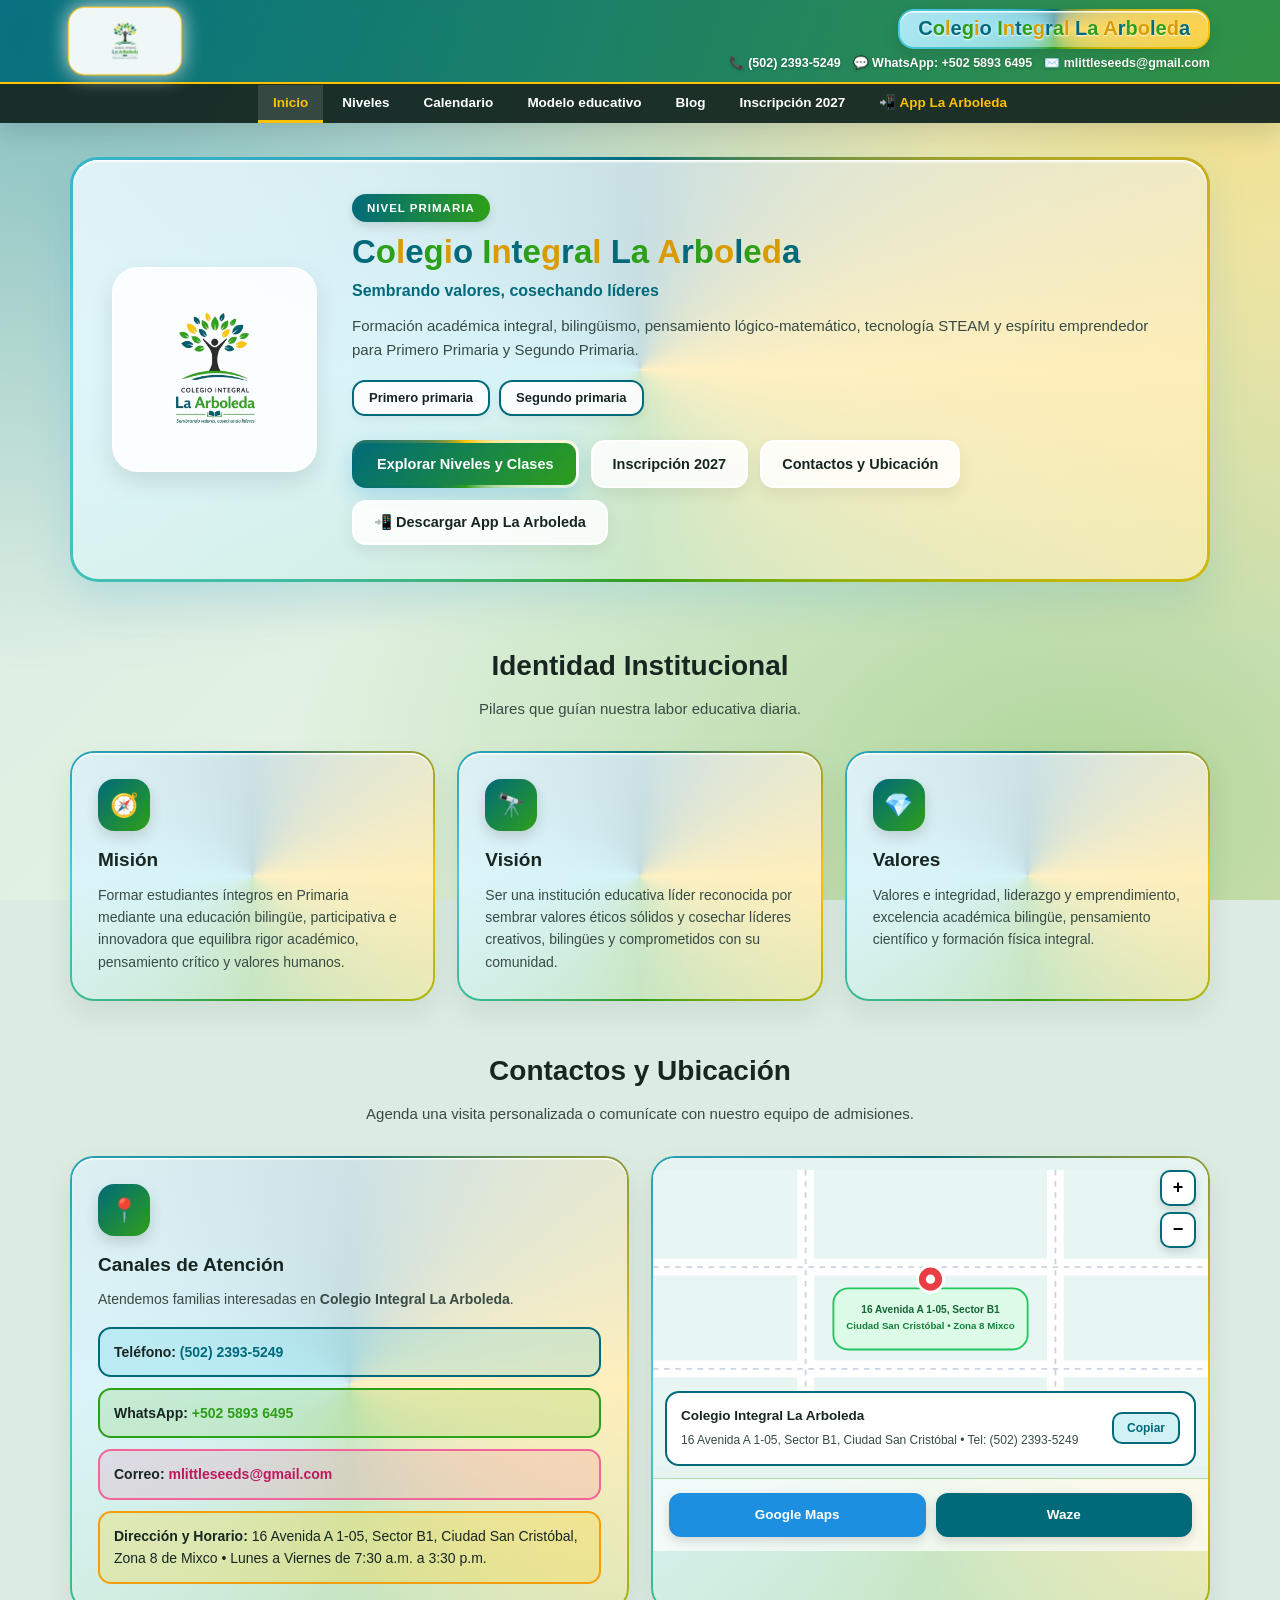
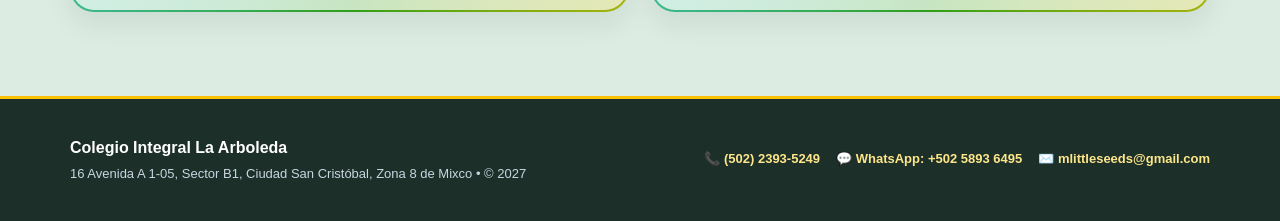
==== arboleda/index.html @ a94102fb "Add files via upload" ====
<!DOCTYPE html>
<html lang="es">
<head>
    <meta charset="UTF-8">
    <meta name="viewport" content="width=device-width, initial-scale=1.0">
    <meta name="theme-color" content="#006A7A">
    <meta name="apple-mobile-web-app-capable" content="yes">
    <meta name="mobile-web-app-capable" content="yes">
    <meta name="apple-mobile-web-app-status-bar-style" content="default">
    <meta name="apple-mobile-web-app-title" content="La Arboleda">
    <link rel="manifest" href="manifest.json">
    <link rel="apple-touch-icon" href="../media/arb.png">
    <title>Colegio Integral La Arboleda</title>
    <link rel="stylesheet" href="../shared/css/styles.css?v=1">
    <script>window.PAGE_CONFIG = { mode: 'app', school: 'arboleda', root: '../' };</script>
    <script src="../shared/js/config.js?v=1"></script>
</head>
<body>

    <!-- ==========================================================================
         ENCABEZADO PRINCIPAL
         ========================================================================== -->
    <header>
        <div class="banner-top">
            <div class="container banner-inner">
                <div class="brand-logo-wrap">
                    <div class="logos-selector" role="group" aria-label="Seleccionar institución">
                        <div id="selector-seeds" class="logo-emblem-card is-active" onclick="switchInstitution('seeds')" title="Little Seeds Montessori">
                            <img src="../media/lit.png" alt="Logo Little Seeds Montessori">
                        </div>
                        <div id="selector-arboleda" class="logo-emblem-card" onclick="switchInstitution('arboleda')" title="Colegio Integral La Arboleda">
                            <img src="../media/arb.png" alt="Logo Colegio Integral La Arboleda">
                        </div>
                    </div>
                </div>
                <div class="header-brand-info">
                    <div id="header-brand-title" class="header-title-custom"></div>
                    <div class="contact-links">
                        <a href="tel:+50223935249">📞 (502) 2393-5249</a>
                        <a href="https://wa.me/50258936495" target="_blank" rel="noopener noreferrer">💬 WhatsApp: +502 5893 6495</a>
                        <a href="mailto:mlittleseeds@gmail.com">✉️ mlittleseeds@gmail.com</a>
                    </div>
                </div>
            </div>
        </div>
        <nav class="main-navbar" aria-label="Navegación principal">
            <ul class="nav-list">
                <li><button class="nav-btn active" data-tab="inicio" onclick="switchTab('inicio')">Inicio</button></li>
                <li><button class="nav-btn" data-tab="niveles" onclick="switchTab('niveles')">Niveles</button></li>
                <li><button class="nav-btn" data-tab="calendario" onclick="switchTab('calendario')">Calendario</button></li>
                <li><button class="nav-btn" data-tab="modelo" onclick="switchTab('modelo')">Modelo educativo</button></li>
                <li><button class="nav-btn" data-tab="blog" onclick="switchTab('blog')">Blog</button></li>
                <li><button class="nav-btn" data-tab="inscripcion" onclick="switchTab('inscripcion')">Inscripción 2027</button></li>
                <li id="nav-item-app-download"><button id="nav-app-blog-btn" class="nav-btn" type="button" onclick="openAppDownloadModal()" style="color: var(--accent);">📲 Descargar App</button></li>
            </ul>
        </nav>
    </header>

    <!-- ==========================================================================
         PESTAÑA 1: INICIO
         ========================================================================== -->
    <main id="tab-inicio" class="tab-content">
        <section class="hero-wrapper">
            <div class="container">
                <div class="hero-box">
                    <div id="hero-logo-display" class="hero-logo-showcase"></div>
                    <div>
                        <span id="hero-kicker" class="kicker"></span>
                        <h1 id="hero-title"></h1>
                        <p id="hero-motto" class="hero-subtitle"></p>
                        <p id="hero-description" class="hero-desc"></p>
                        <div id="hero-grades-list" class="hero-grades-pills"></div>
                        <div class="hero-cta-group">
                            <button class="btn-main" onclick="switchTab('niveles')">Explorar Niveles y Clases</button>
                            <button class="btn-outline" onclick="switchTab('inscripcion')">Inscripción 2027</button>
                            <button class="btn-outline" onclick="document.getElementById('contacto-inicio').scrollIntoView({behavior:'smooth'})">Contactos y Ubicación</button>
                            <button id="hero-app-blog-btn" type="button" class="btn-outline" onclick="openAppDownloadModal()">📲 Descargar App</button>
                        </div>
                    </div>
                </div>
            </div>
        </section>

        <!-- Misión, Visión y Valores -->
        <section class="page-section">
            <div class="container">
                <div class="section-header">
                    <h2 id="mvv-heading">Identidad Institucional</h2>
                    <p id="mvv-subheading">Pilares que guían nuestra labor educativa diaria.</p>
                </div>
                <div class="grid-3">
                    <div class="card">
                        <div class="icon-circle">🧭</div>
                        <h3>Misión</h3>
                        <p id="mission-text"></p>
                    </div>
                    <div class="card">
                        <div class="icon-circle">🔭</div>
                        <h3>Visión</h3>
                        <p id="vision-text"></p>
                    </div>
                    <div class="card">
                        <div class="icon-circle">💎</div>
                        <h3>Valores</h3>
                        <p id="values-text"></p>
                    </div>
                </div>
            </div>
        </section>

        <!-- Continuidad Educativa -->
        <section id="bridge-section" class="page-section" style="padding-top: 0;">
            <div class="container">
                <div class="bridge-card">
                    <div style="display: flex; flex-wrap: wrap; justify-content: space-between; align-items: center; gap: 20px;">
                        <div style="max-width: 720px;">
                            <span class="kicker" id="bridge-kicker"></span>
                            <h3 id="bridge-title" style="font-size: 22px; font-weight: 800; margin-bottom: 8px;"></h3>
                            <p id="bridge-text" style="font-size: 14.5px; color: var(--text-muted);"></p>
                        </div>
                        <button id="bridge-btn" class="btn-main" onclick="toggleOtherInstitution()"></button>
                    </div>
                </div>
            </div>
        </section>

        <!-- Contactos y Ubicación -->
        <section id="contacto-inicio" class="page-section" style="padding-top: 0;">
            <div class="container">
                <div class="section-header">
                    <h2>Contactos y Ubicación</h2>
                    <p>Agenda una visita personalizada o comunícate con nuestro equipo de admisiones.</p>
                </div>
                <div class="grid-2">
                    <div class="card">
                        <div class="icon-circle">📍</div>
                        <h3>Canales de Atención</h3>
                        <p id="contact-card-desc" style="margin-bottom: 16px;">Atendemos familias interesadas en <strong>Little Seeds Montessori</strong>.</p>
                        <div style="display: flex; flex-direction: column; gap: 11px; font-size: 14px;">
                            <div style="padding: 12px 14px; border-radius: 13px; background: rgba(53, 194, 214, 0.18); border: 2px solid var(--primary);">
                                <strong>Teléfono:</strong> <a href="tel:+50223935249" style="color: var(--primary); font-weight: 800; text-decoration: none;">(502) 2393-5249</a>
                            </div>
                            <div style="padding: 12px 14px; border-radius: 13px; background: rgba(108, 192, 46, 0.18); border: 2px solid var(--secondary);">
                                <strong>WhatsApp:</strong> <a href="https://wa.me/50258936495" target="_blank" rel="noopener noreferrer" style="color: var(--secondary); font-weight: 800; text-decoration: none;">+502 5893 6495</a>
                            </div>
                            <div style="padding: 12px 14px; border-radius: 13px; background: rgba(244, 100, 154, 0.16); border: 2px solid #F4649A;">
                                <strong>Correo:</strong> <a href="mailto:mlittleseeds@gmail.com" style="color: #BE185D; font-weight: 800; text-decoration: none;">mlittleseeds@gmail.com</a>
                            </div>
                            <div style="padding: 12px 14px; border-radius: 13px; background: rgba(255, 208, 21, 0.24); border: 2px solid #F59E0B;">
                                <strong>Dirección y Horario:</strong> 16 Avenida A 1-05, Sector B1, Ciudad San Cristóbal, Zona 8 de Mixco • Lunes a Viernes de 7:30 a.m. a 3:30 p.m.
                            </div>
                        </div>
                    </div>

                    <div class="map-card">
                        <div class="map-canvas-wrap">
                            <div class="map-zoom-controls">
                                <button type="button" class="zoom-btn" onclick="changeMapZoom(0.25)" title="Acercar">+</button>
                                <button type="button" class="zoom-btn" onclick="changeMapZoom(-0.25)" title="Alejar">−</button>
                            </div>
                            <svg id="campus-map-svg" viewBox="0 0 600 320" width="100%" height="100%" style="transition: transform 0.25s ease; transform-origin: center;">
                                <rect width="600" height="320" fill="#E8F6F3"></rect>
                                <path d="M0 105 H600 M0 215 H600 M165 0 V320 M435 0 V320" stroke="#FFFFFF" stroke-width="18"></path>
                                <path d="M0 105 H600 M0 215 H600 M165 0 V320 M435 0 V320" stroke="#CBD5E1" stroke-width="2" stroke-dasharray="6,6"></path>
                                <rect x="195" y="128" width="210" height="66" rx="16" fill="#DCFCE7" stroke="#22C55E" stroke-width="2"></rect>
                                <text x="300" y="155" text-anchor="middle" font-size="11" font-weight="800" fill="#166534">16 Avenida A 1-05, Sector B1</text>
                                <text x="300" y="172" text-anchor="middle" font-size="10.5" font-weight="700" fill="#15803D">Ciudad San Cristóbal • Zona 8 Mixco</text>
                                <g transform="translate(300, 118)">
                                    <circle cx="0" cy="0" r="14" fill="#E83F44" stroke="#FFFFFF" stroke-width="3"></circle>
                                    <circle cx="0" cy="0" r="5" fill="#FFFFFF"></circle>
                                </g>
                            </svg>
                            <div class="map-overlay-info">
                                <div>
                                    <div id="map-inst-label" style="font-size: 13.5px; font-weight: 800;">Little Seeds Montessori</div>
                                    <span style="font-size: 12px; color: var(--text-muted);">16 Avenida A 1-05, Sector B1, Ciudad San Cristóbal • Tel: (502) 2393-5249</span>
                                </div>
                                <button type="button" onclick="copyLocationText()" style="background: rgba(53, 194, 214, 0.22); color: var(--primary); border: 2px solid var(--primary); border-radius: 10px; padding: 7px 13px; font-size: 12px; font-weight: 800; cursor: pointer;">Copiar</button>
                            </div>
                        </div>
                        <div class="map-external-actions">
                            <a href="https://maps.app.goo.gl/GEagU6GSPFqQ9hMEA" target="_blank" rel="noopener noreferrer" class="btn-maps-ext" style="background: #1D8FE1;">Google Maps</a>
                            <a href="https://waze.com/ul/h9fxe4ckee" target="_blank" rel="noopener noreferrer" class="btn-maps-ext" style="background: #006A7A;">Waze</a>
                        </div>
                    </div>
                </div>
            </div>
        </section>
    </main>

    <!-- ==========================================================================
         PESTAÑA 2: NIVELES
         ========================================================================== -->
    <section id="tab-niveles" class="tab-content page-section hidden">
        <div class="container">
            <div class="section-header">
                <h2 id="niveles-heading"></h2>
                <p id="niveles-subheading"></p>
            </div>
            <div id="levels-cards-grid"></div>
            <div class="areas-panel" style="margin-top: 28px;">
                <h3 id="areas-heading" style="font-size: 20px; font-weight: 800;"></h3>
                <p id="areas-subheading" style="font-size: 14px; color: var(--text-muted); margin-top: 4px;"></p>
                <div id="areas-badges-list" class="areas-list"></div>
            </div>
        </div>
    </section>

    <!-- ==========================================================================
         PESTAÑA 3: CALENDARIO (SINCRONIZACIÓN EN VIVO CON GOOGLE CALENDAR)
         ========================================================================== -->
    <section id="tab-calendario" class="tab-content page-section hidden">
        <div class="container">
            <div class="section-header">
                <span class="kicker">Ciclo Escolar 2027</span>
                <h2 id="cal-heading"></h2>
                <p>Consulta las actividades académicas, culturales y familiares programadas.</p>
            </div>
            <div class="filter-bar">
                <button class="filter-chip active" data-trim="all" onclick="filterCalendar('all')">Todos</button>
                <button class="filter-chip" data-trim="T1" onclick="filterCalendar('T1')">Trimestre I</button>
                <button class="filter-chip" data-trim="T2" onclick="filterCalendar('T2')">Trimestre II</button>
                <button class="filter-chip" data-trim="T3" onclick="filterCalendar('T3')">Trimestre III</button>
            </div>
            <div id="cal-sync-status" style="text-align: center; font-size: 12.5px; font-weight: 700; color: var(--text-muted); margin-bottom: 18px;"></div>
            <div id="calendar-events-grid" class="grid-3"></div>
        </div>
    </section>

    <!-- ==========================================================================
         PESTAÑA 4: MODELO EDUCATIVO
         ========================================================================== -->
    <section id="tab-modelo" class="tab-content page-section hidden">
        <div class="container">
            <div class="modelo-banner">
                <h2 id="modelo-banner-title"></h2>
                <p id="modelo-banner-desc"></p>
            </div>
            <div id="modelo-pillars-grid" class="grid-3"></div>
        </div>
    </section>

    <!-- ==========================================================================
         PESTAÑA 5: BLOG
         ========================================================================== -->
    <section id="tab-blog" class="tab-content page-section hidden">
        <div class="container">
            <div class="section-header">
                <span class="kicker">Comunidad y Familia</span>
                <div id="blog-title" style="font-size: 29px; font-weight: 800; line-height: 1.22; display: flex; align-items: center; justify-content: center; gap: 8px; flex-wrap: wrap;"></div>
                <p class="subtitle-text">Orientación pedagógica y consejos prácticos elaborados por nuestro equipo docente.</p>
                <div style="margin-top: 14px;">
                    <button id="blog-app-download-btn" type="button" class="btn-main" onclick="openAppDownloadModal()" style="padding: 10px 20px; font-size: 13.5px;">
                        📲 Descargar App Web
                    </button>
                </div>
            </div>
            <div id="blog-filter-bar" class="filter-bar"></div>
            <div id="blog-posts-grid" class="grid-3"></div>
        </div>
    </section>

    <!-- Modal universal (Blog, Niveles, Áreas y Eventos del Calendario) -->
    <div id="blog-modal" class="modal-backdrop hidden" onclick="if(event.target===this) closeBlogModal()">
        <div class="modal-card">
            <span id="modal-tag" class="blog-tag"></span>
            <h3 id="modal-title" style="font-size: 22px; font-weight: 800; margin-bottom: 14px;"></h3>
            <div id="modal-body"></div>
            <button id="modal-close-btn" class="btn-main" style="margin-top: 18px;" onclick="closeBlogModal()">Cerrar</button>
        </div>
    </div>

    <!-- ==========================================================================
         PESTAÑA 6: INSCRIPCIÓN 2027
         ========================================================================== -->
    <section id="tab-inscripcion" class="tab-content page-section hidden">
        <div class="container" style="max-width: 820px;">
            <div class="section-header">
                <h2>Admisiones e Inscripción 2027</h2>
                <p>Completa la solicitud en línea para agendar una entrevista y recorrido guiado.</p>
            </div>
            <div class="card">
                <form id="admission-form" onsubmit="submitAdmissionForm(event)">
                    <div class="form-grid">
                        <div class="form-group">
                            <label for="form-inst">Institución de interés</label>
                            <select id="form-inst" class="input-box" onchange="updateFormGradeOptions()">
                                <option value="seeds">Little Seeds Montessori</option>
                                <option value="arboleda">Colegio Integral La Arboleda</option>
                            </select>
                        </div>
                        <div class="form-group">
                            <label for="form-grade">Grado / Nivel 2027</label>
                            <select id="form-grade" class="input-box"></select>
                        </div>
                        <div class="form-group">
                            <label for="form-student">Nombre completo del estudiante</label>
                            <input type="text" id="form-student" class="input-box" required placeholder="Ej. Sofía Morales">
                        </div>
                        <div class="form-group">
                            <label for="form-parent">Nombre del padre, madre o encargado</label>
                            <input type="text" id="form-parent" class="input-box" required placeholder="Ej. Ana Lucía de Morales">
                        </div>
                        <div class="form-group">
                            <label for="form-phone">Teléfono / WhatsApp</label>
                            <input type="tel" id="form-phone" class="input-box" required placeholder="Ej. 5555-1234">
                        </div>
                        <div class="form-group">
                            <label for="form-email">Correo electrónico</label>
                            <input type="email" id="form-email" class="input-box" required placeholder="familia@correo.com">
                        </div>
                        <div class="form-group full">
                            <label for="form-notes">Comentarios o consulta adicional (opcional)</label>
                            <textarea id="form-notes" class="input-box" rows="3" placeholder="Indícanos si deseas horario extendido o consulta pedagógica..."></textarea>
                        </div>
                    </div>
                    <div style="margin-top: 20px; display: flex; flex-wrap: wrap; gap: 12px; align-items: center;">
                        <button type="submit" class="btn-main">Enviar Solicitud 2027</button>
                        <span id="form-feedback" style="font-size: 13.5px; font-weight: 800; color: var(--secondary);"></span>
                    </div>
                </form>
            </div>
        </div>
    </section>

    <!-- ==========================================================================
         MODAL DE DESCARGA APP WEB COMPLETA (ANDROID E IOS POR COLEGIO)
         ========================================================================== -->
    <div id="app-download-modal" class="hidden" onclick="if(event.target===this) closeAppDownloadModal()">
        <div class="app-download-card">
            <button type="button" onclick="closeAppDownloadModal()" aria-label="Cerrar" style="position: absolute; top: 14px; right: 14px; width: 34px; height: 34px; border-radius: 999px; border: none; background: #f1f5f9; font-weight: 800; cursor: pointer;">
                ✕
            </button>
            <div id="app-download-body"></div>
        </div>
    </div>

    <div id="appToast" class="toast-notice hidden"></div>

    <footer>
        <div class="container footer-grid">
            <div>
                <div id="footer-brand-name" style="font-size: 16px; font-weight: 900; color: #FFFFFF;">Little Seeds Montessori &amp; Colegio Integral La Arboleda</div>
                <div style="font-size: 13px; color: #CBD5E1; margin-top: 4px;">16 Avenida A 1-05, Sector B1, Ciudad San Cristóbal, Zona 8 de Mixco • © 2027</div>
            </div>
            <div class="footer-links">
                <a href="tel:+50223935249">📞 (502) 2393-5249</a>
                <a href="https://wa.me/50258936495" target="_blank" rel="noopener noreferrer">💬 WhatsApp: +502 5893 6495</a>
                <a href="mailto:mlittleseeds@gmail.com">✉️ mlittleseeds@gmail.com</a>
            </div>
        </div>
    </footer>

    <script src="../little/data.js?v=1"></script>
    <script src="../arboleda/data.js?v=1"></script>
    <script src="../shared/js/app.js?v=1"></script>
</body>
</html>
---- shared/css/styles.css ----
/* shared/css/styles.css - Estilos compartidos por la web unida y las apps de cada colegio */

/* ==========================================================================
   VARIABLES DE TEMA LIQUID GLASS: LITTLE SEEDS MONTESSORI (COLORES DEL LOGO)
   ========================================================================== */
:root {
    --bg-base: #DDF5FA;
    --bg-mesh:
        radial-gradient(at 0% 0%, rgba(53, 194, 214, 0.55) 0px, transparent 52%),
        radial-gradient(at 98% 8%, rgba(255, 208, 21, 0.50) 0px, transparent 50%),
        radial-gradient(at 88% 88%, rgba(244, 100, 154, 0.42) 0px, transparent 52%),
        radial-gradient(at 8% 85%, rgba(108, 192, 46, 0.45) 0px, transparent 50%),
        linear-gradient(135deg, #D9F4FA 0%, #EAF9E6 50%, #FFF5D6 100%);
    --header-glass: linear-gradient(110deg, rgba(29, 143, 225, 0.90) 0%, rgba(53, 194, 214, 0.90) 52%, rgba(108, 192, 46, 0.90) 100%);
    --navbar-bg: rgba(24, 38, 66, 0.94);
    --primary: #1D8FE1;
    --secondary: #6CC02E;
    --accent: #FFD015;
    --glass-surface: rgba(255, 255, 255, 0.66);
    --glass-surface-strong: rgba(255, 255, 255, 0.82);
    --glass-highlight: rgba(255, 255, 255, 0.96);
    --glass-outline: rgba(53, 194, 214, 0.42);
    --text-main: #1A2233;
    --text-muted: #3A465E;
    --beam-1: #35C2D6;
    --beam-2: #FFD015;
    --beam-3: #F4649A;
    --beam-4: #6CC02E;
    --radius-lg: 24px;
}

/* ==========================================================================
   TEMA 2: COLEGIO INTEGRAL LA ARBOLEDA (VERDE BOSQUE Y DORADO MADURO)
   ========================================================================== */
body.theme-arboleda {
    --bg-base: #DCECE2;
    --bg-mesh:
        radial-gradient(at 5% 5%, rgba(0, 118, 122, 0.38) 0px, transparent 52%),
        radial-gradient(at 95% 15%, rgba(253, 193, 1, 0.35) 0px, transparent 48%),
        radial-gradient(at 85% 90%, rgba(46, 159, 25, 0.35) 0px, transparent 52%),
        linear-gradient(135deg, #D7ECE7 0%, #E4F2E1 55%, #F7F1D8 100%);
    --header-glass: linear-gradient(110deg, rgba(0, 106, 122, 0.93) 0%, rgba(34, 139, 64, 0.93) 100%);
    --navbar-bg: rgba(18, 38, 32, 0.95);
    --primary: #006A7A;
    --secondary: #2E9F19;
    --accent: #FDC101;
    --glass-surface: rgba(255, 255, 255, 0.70);
    --glass-surface-strong: rgba(255, 255, 255, 0.84);
    --glass-highlight: rgba(255, 255, 255, 0.96);
    --glass-outline: rgba(46, 159, 25, 0.35);
    --text-main: #182622;
    --text-muted: #374B44;
    --beam-1: #006A7A;
    --beam-2: #FDC101;
    --beam-3: #2E9F19;
    --beam-4: #48CAE4;
}

* { box-sizing: border-box; margin: 0; padding: 0; }
html { scroll-behavior: smooth; }

@property --beam-angle {
    syntax: "<angle>";
    inherits: false;
    initial-value: 0deg;
}
@keyframes spinLightBeam {
    to { --beam-angle: 360deg; }
}

body {
    font-family: -apple-system, BlinkMacSystemFont, "Segoe UI", Roboto, "Helvetica Neue", Arial, sans-serif;
    background-color: var(--bg-base);
    background-image: var(--bg-mesh);
    background-attachment: fixed;
    color: var(--text-main);
    line-height: 1.6;
    min-height: 100vh;
    overflow-x: hidden;
    position: relative;
    transition: background-color 0.45s ease;
}

.container { max-width: 1180px; margin: 0 auto; padding: 0 20px; position: relative; z-index: 10; }
.hidden { display: none !important; }
.brand-nowrap { white-space: nowrap; display: inline-block; }

/* Letras con los colores exactos del logo Little Seeds Montessori */
.let-l1 { color: #FFD015; } .let-i1 { color: #6CC02E; } .let-t1 { color: #E83F44; }
.let-t2 { color: #6CC02E; } .let-l2 { color: #1D8FE1; } .let-e1 { color: #FFD015; }
.let-s1 { color: #1D8FE1; } .let-ee1 { color: #FFD015; } .let-ee2 { color: #6CC02E; }
.let-d1 { color: #1D8FE1; } .let-ss2 { color: #FFD015; }
.let-m, .let-n, .let-e2, .let-s4, .let-r { color: #E83F44; }
.let-o1, .let-t, .let-s3, .let-o2, .let-i2 { color: #1D8FE1; }

/* Letras con los colores institucionales de Colegio Integral La Arboleda */
.arb-g { color: #2E9F19; }
.arb-t { color: #006A7A; }
.arb-y { color: #D99B00; }

/* ==========================================================================
   PANTALLA DE ANTESALA LIQUID GLASS (OPTIMIZADA PARA MÓVIL Y PC)
   ========================================================================== */
.antesala-overlay {
    position: fixed;
    inset: 0;
    z-index: 99999;
    display: flex;
    align-items: center;
    justify-content: center;
    padding: 20px;
    background:
        radial-gradient(circle at 14% 18%, rgba(53, 194, 214, 0.50), transparent 46%),
        radial-gradient(circle at 86% 20%, rgba(255, 208, 21, 0.46), transparent 46%),
        radial-gradient(circle at 82% 84%, rgba(244, 100, 154, 0.40), transparent 46%),
        radial-gradient(circle at 18% 82%, rgba(108, 192, 46, 0.44), transparent 46%),
        linear-gradient(135deg, #E2F6FA 0%, #EFFAE9 50%, #FFF7DC 100%);
    transition: opacity 0.5s ease, visibility 0.5s ease;
    overflow: hidden;
}
.antesala-overlay.fade-out { opacity: 0; visibility: hidden; pointer-events: none; }

.antesala-sparkles { position: absolute; inset: 0; pointer-events: none; z-index: 1; }
.sparkle-dot {
    position: absolute;
    border-radius: 50%;
    filter: blur(12px);
    opacity: 0;
    will-change: transform, opacity;
    animation: sparkleSoftGlow var(--dur, 7s) ease-in-out var(--delay, 0s) infinite;
}
@keyframes sparkleSoftGlow {
    0%, 100% { transform: scale(0.82) translate3d(0, 0, 0); opacity: 0.25; }
    50% { transform: scale(1.22) translate3d(8px, -10px, 0); opacity: 0.78; }
}

.antesala-glass-panel {
    position: relative;
    z-index: 2;
    width: 100%;
    max-width: 820px;
    border-radius: 34px;
    padding: 40px 30px;
    text-align: center;
    background: rgba(255, 255, 255, 0.52);
    backdrop-filter: blur(18px) saturate(160%);
    -webkit-backdrop-filter: blur(18px) saturate(160%);
    border: 3px solid transparent;
    background-image:
        linear-gradient(135deg, rgba(255, 255, 255, 0.72), rgba(255, 255, 255, 0.48)),
        conic-gradient(from var(--beam-angle), #35C2D6, #FFD015, #F4649A, #6CC02E, #35C2D6);
    background-origin: border-box;
    background-clip: padding-box, border-box;
    animation: spinLightBeam 5s linear infinite;
    box-shadow:
        inset 0 2px 3px rgba(255, 255, 255, 0.95),
        0 22px 50px rgba(29, 143, 225, 0.20);
    transition: transform 0.35s ease, opacity 0.35s ease;
}
.antesala-glass-panel.panel-hidden { opacity: 0; transform: scale(0.95); pointer-events: none; }

.antesala-logos-row {
    display: flex;
    align-items: center;
    justify-content: center;
    gap: 36px;
    flex-wrap: wrap;
    margin-bottom: 24px;
}
.antesala-logo-pure {
    width: 240px;
    height: 170px;
    display: flex;
    align-items: center;
    justify-content: center;
    transition: transform 0.35s ease;
}
.antesala-logo-pure:hover { transform: scale(1.04); }
.antesala-logo-pure img {
    max-width: 100%;
    max-height: 100%;
    object-fit: contain;
    filter: drop-shadow(0 8px 18px rgba(0, 0, 0, 0.14));
}

.antesala-subtitle {
    font-size: 16.5px;
    font-weight: 800;
    color: #1E293B;
    margin-bottom: 26px;
    letter-spacing: 0.2px;
}

.btn-bienvenidos-liquid {
    position: relative;
    display: inline-flex;
    align-items: center;
    justify-content: center;
    gap: 10px;
    padding: 16px 46px;
    font-family: inherit;
    font-size: 20px;
    font-weight: 900;
    letter-spacing: 0.5px;
    color: #FFFFFF;
    text-shadow: 0 2px 6px rgba(0, 0, 0, 0.25);
    border-radius: 999px;
    cursor: pointer;
    border: 3px solid transparent;
    background-image:
        linear-gradient(120deg, #1D8FE1 0%, #35C2D6 45%, #6CC02E 100%),
        conic-gradient(from var(--beam-angle), #FFD015, #FFFFFF, #F4649A, #FFD015);
    background-origin: border-box;
    background-clip: padding-box, border-box;
    animation: spinLightBeam 3.5s linear infinite;
    box-shadow: 0 12px 28px rgba(29, 143, 225, 0.35);
    transition: transform 0.22s ease, box-shadow 0.22s ease;
}
.btn-bienvenidos-liquid:hover {
    transform: translateY(-3px) scale(1.03);
    box-shadow: 0 16px 34px rgba(29, 143, 225, 0.45);
}

/* Reproductor de Video ante.mp4 acelerado por GPU */
.antesala-video-stage {
    position: fixed;
    inset: 0;
    z-index: 100000;
    background: rgba(12, 18, 32, 0.92);
    display: flex;
    align-items: center;
    justify-content: center;
    padding: 16px;
    opacity: 0;
    visibility: hidden;
    transform: translateZ(0);
    transition: opacity 0.35s ease, visibility 0.35s ease;
}
.antesala-video-stage.is-playing { opacity: 1; visibility: visible; }
.antesala-video-box {
    position: relative;
    width: 100%;
    max-width: 960px;
    border-radius: 22px;
    overflow: hidden;
    border: 3px solid #35C2D6;
    box-shadow: 0 20px 50px rgba(0, 0, 0, 0.65);
    background: #000000;
    transform: translateZ(0);
}
.antesala-video-box video {
    width: 100%;
    max-height: 82vh;
    display: block;
    object-fit: contain;
    background: #000000;
    transform: translateZ(0);
}
.btn-cerrar-video {
    position: absolute;
    top: 12px;
    right: 12px;
    z-index: 10;
    width: 40px;
    height: 40px;
    border-radius: 50%;
    border: 2px solid #FFFFFF;
    background: rgba(15, 23, 42, 0.82);
    color: #FFFFFF;
    font-size: 18px;
    font-weight: 900;
    cursor: pointer;
    display: flex;
    align-items: center;
    justify-content: center;
    transition: transform 0.2s, background 0.2s;
}
.btn-cerrar-video:hover { background: #E83F44; transform: scale(1.08); }

/* ==========================================================================
   ENCABEZADO ESTILIZADO Y LIGERO
   ========================================================================== */
header {
    position: sticky;
    top: 0;
    z-index: 100;
    box-shadow: 0 8px 24px rgba(15, 23, 42, 0.14);
}

.banner-top {
    background: var(--header-glass);
    backdrop-filter: blur(16px) saturate(150%);
    -webkit-backdrop-filter: blur(16px) saturate(150%);
    padding: 8px 0;
    border-bottom: 2.5px solid var(--accent);
}

.banner-inner {
    display: flex;
    flex-wrap: wrap;
    align-items: center;
    justify-content: space-between;
    gap: 14px;
}

.brand-logo-wrap, .logos-selector {
    display: flex;
    align-items: center;
    gap: 12px;
}

.logo-emblem-card {
    background: rgba(255, 255, 255, 0.24);
    border: 1.5px solid rgba(255, 255, 255, 0.50);
    border-radius: 16px;
    padding: 4px 10px;
    height: 66px;
    min-width: 110px;
    display: flex;
    align-items: center;
    justify-content: center;
    cursor: pointer;
    opacity: 0.80;
    transform: scale(0.95);
    transition: all 0.25s ease;
}
.logo-emblem-card:hover { opacity: 1; transform: scale(1); background: rgba(255, 255, 255, 0.40); }
.logo-emblem-card.is-active {
    opacity: 1;
    transform: scale(1.04);
    background: rgba(255, 255, 255, 0.94);
    border-color: var(--accent);
    box-shadow: 0 0 18px rgba(255, 255, 255, 0.85), 0 4px 12px rgba(0, 0, 0, 0.14);
}
.logo-emblem-card img { max-height: 54px; max-width: 98px; width: auto; object-fit: contain; }

.header-brand-info {
    text-align: right;
    display: flex;
    flex-direction: column;
    align-items: flex-end;
    gap: 4px;
}

/* Cápsula Liquid Glass animada para ambos colegios */
.header-title-custom {
    padding: 6px 18px;
    border-radius: 16px;
    font-size: 20px;
    font-weight: 900;
    line-height: 1.18;
    border: 2.5px solid transparent !important;
    background-color: transparent !important;
    background-image:
        linear-gradient(135deg, rgba(255, 255, 255, 0.56), rgba(255, 255, 255, 0.28)),
        conic-gradient(from var(--beam-angle), var(--beam-1) 0%, var(--beam-2) 25%, var(--beam-3) 50%, var(--beam-4) 75%, var(--beam-1) 100%) !important;
    background-origin: border-box !important;
    background-clip: padding-box, border-box !important;
    animation: spinLightBeam 5s linear infinite !important;
    backdrop-filter: blur(12px) saturate(160%);
    -webkit-backdrop-filter: blur(12px) saturate(160%);
    box-shadow:
        inset 0 1.5px 1px rgba(255, 255, 255, 0.92),
        0 6px 16px rgba(15, 23, 42, 0.15);
    text-shadow: 0 1px 2px rgba(255, 255, 255, 0.92);
}

.header-brand-info .contact-links {
    display: flex;
    flex-wrap: wrap;
    justify-content: flex-end;
    gap: 12px;
    font-size: 12.5px;
    font-weight: 700;
    color: #FFFFFF;
    text-shadow: 0 1px 3px rgba(0, 0, 0, 0.25);
}
.header-brand-info a { color: #FFFFFF; text-decoration: none; }
.header-brand-info a:hover { color: var(--accent); text-decoration: underline; }

.main-navbar { background: var(--navbar-bg); }
.nav-list {
    display: flex;
    flex-wrap: wrap;
    align-items: center;
    justify-content: center;
    list-style: none;
    gap: 4px;
}
.nav-btn {
    background: transparent;
    border: none;
    border-bottom: 3px solid transparent;
    color: #FFFFFF;
    font-family: inherit;
    font-size: 13.5px;
    font-weight: 700;
    padding: 10px 15px;
    cursor: pointer;
    transition: color 0.2s, background 0.2s;
}
.nav-btn:hover { color: var(--accent); background: rgba(255, 255, 255, 0.08); }
.nav-btn.active {
    color: var(--accent);
    border-bottom-color: var(--accent);
    background: rgba(255, 255, 255, 0.12);
}

/* ==========================================================================
   MODO APP INSTALADA (STANDALONE): BLOQUEA CAMBIO DE COLEGIO Y OCULTA
   TODOS LOS BOTONES / PESTAÑAS DE "DESCARGAR APP"
   ========================================================================== */
/* --- MODO APP (página /little/ o /arboleda/): colegio fijo, sin selector ni antesala --- */
body.app-mode #antesalaOverlay,
body.app-mode #antesalaVideoStage,
body.app-mode #bridge-section,
body.app-mode .single-app-switch-btn {
    display: none !important;
}
body.app-mode.app-inst-seeds #selector-arboleda {
    display: none !important;
}
body.app-mode.app-inst-arboleda #selector-seeds {
    display: none !important;
}
body.app-mode .logo-emblem-card {
    pointer-events: none;
    cursor: default;
}
/* --- APP YA INSTALADA (abierta desde el ícono): oculta botones de "Descargar App" --- */
body.pwa-installed-mode #nav-app-blog-btn,
body.pwa-installed-mode #nav-item-app-download,
body.pwa-installed-mode #hero-app-blog-btn,
body.pwa-installed-mode #blog-app-download-btn,
body.pwa-installed-mode #app-download-modal {
    display: none !important;
}

/* ==========================================================================
   CONTENEDOR PRINCIPAL CON BORDE LUMINOSO EN MOVIMIENTO + LIQUID GLASS
   ========================================================================== */
.hero-wrapper { padding: 34px 0 26px; }

.hero-box {
    border-radius: 28px;
    padding: 34px;
    display: grid;
    grid-template-columns: 215px 1fr;
    gap: 30px;
    align-items: center;
    border: 3.5px solid transparent;
    background-image:
        linear-gradient(135deg, var(--glass-surface-strong), var(--glass-surface)),
        conic-gradient(from var(--beam-angle), var(--beam-1) 0%, var(--beam-2) 25%, var(--beam-3) 50%, var(--beam-4) 75%, var(--beam-1) 100%);
    background-origin: border-box;
    background-clip: padding-box, border-box;
    animation: spinLightBeam 5s linear infinite;
    box-shadow:
        inset 0 2px 2px var(--glass-highlight),
        0 18px 40px rgba(29, 143, 225, 0.15);
}

.hero-logo-showcase {
    width: 205px;
    height: 205px;
    margin: 0 auto;
    border-radius: 26px;
    background: rgba(255, 255, 255, 0.86);
    border: 2px solid var(--glass-highlight);
    box-shadow: 0 10px 25px rgba(0, 0, 0, 0.10);
    padding: 14px;
    display: flex;
    align-items: center;
    justify-content: center;
}
.hero-logo-showcase img { width: 100%; height: 100%; object-fit: contain; }

.kicker {
    display: inline-block;
    font-size: 11.5px;
    font-weight: 800;
    text-transform: uppercase;
    letter-spacing: 1px;
    color: #FFFFFF;
    background: linear-gradient(90deg, var(--primary), var(--secondary));
    padding: 5px 15px;
    border-radius: 99px;
    margin-bottom: 10px;
    box-shadow: 0 4px 10px rgba(0, 0, 0, 0.12);
}

h1 { font-size: 33px; font-weight: 900; line-height: 1.2; color: var(--text-main); }
.hero-subtitle { font-size: 16px; font-weight: 800; color: var(--primary); margin-top: 6px; }
.hero-desc { font-size: 15px; color: var(--text-muted); margin-top: 10px; font-weight: 500; }

.hero-grades-pills { display: flex; flex-wrap: wrap; gap: 9px; margin: 18px 0 24px; }
.grade-tag {
    padding: 6px 15px;
    border-radius: 13px;
    font-size: 13px;
    font-weight: 800;
    background: rgba(255, 255, 255, 0.88);
    border: 2px solid var(--primary);
    box-shadow: 0 4px 10px rgba(0, 0, 0, 0.05);
}
body:not(.theme-arboleda) .grade-tag:nth-child(1) { border-color: #FFD015; background: #FFFBEB; color: #92400E; }
body:not(.theme-arboleda) .grade-tag:nth-child(2) { border-color: #6CC02E; background: #F0FDF4; color: #166534; }
body:not(.theme-arboleda) .grade-tag:nth-child(3) { border-color: #35C2D6; background: #ECFEFF; color: #155E75; }
body:not(.theme-arboleda) .grade-tag:nth-child(4) { border-color: #F4649A; background: #FDF2F8; color: #9D174D; }
body:not(.theme-arboleda) .grade-tag:nth-child(5) { border-color: #1D8FE1; background: #EFF6FF; color: #1E40AF; }

.hero-cta-group { display: flex; flex-wrap: wrap; gap: 12px; }

.btn-main {
    color: #FFFFFF;
    border-radius: 14px;
    padding: 13px 22px;
    font-family: inherit;
    font-size: 14.5px;
    font-weight: 800;
    cursor: pointer;
    border: 3px solid transparent;
    background-image:
        linear-gradient(135deg, var(--primary), var(--secondary)),
        conic-gradient(from var(--beam-angle), var(--beam-2), #FFFFFF, var(--beam-3), var(--beam-1), var(--beam-2));
    background-origin: border-box;
    background-clip: padding-box, border-box;
    animation: spinLightBeam 3.5s linear infinite;
    box-shadow: 0 8px 20px rgba(29, 143, 225, 0.25);
    transition: transform 0.2s ease;
}
.btn-main:hover { transform: translateY(-2px); }

.btn-outline {
    background: rgba(255, 255, 255, 0.86);
    color: var(--text-main);
    border: 2px solid var(--glass-highlight);
    box-shadow: 0 6px 16px rgba(0, 0, 0, 0.07);
    border-radius: 14px;
    padding: 12px 20px;
    font-family: inherit;
    font-size: 14.5px;
    font-weight: 800;
    cursor: pointer;
    transition: all 0.2s ease;
}
.btn-outline:hover { background: #FFFFFF; transform: translateY(-2px); }

/* ==========================================================================
   SECCIONES Y TARJETAS LIQUID GLASS CON BORDE LUMINOSO EN MOVIMIENTO
   ========================================================================== */
.page-section, .section { padding: 36px 0 48px; }
.section-header { text-align: center; max-width: 780px; margin: 0 auto 30px; }
.section-header h2 { font-size: 28px; font-weight: 900; color: var(--text-main); }
.section-header p, .subtitle-text { font-size: 15px; color: var(--text-muted); margin-top: 8px; font-weight: 500; }

.grid-2 { display: grid; grid-template-columns: repeat(2, 1fr); gap: 22px; }
.grid-3 { display: grid; grid-template-columns: repeat(3, 1fr); gap: 22px; }

.growth-pathway-wrapper {
    position: relative;
    padding: 18px 0 36px;
}
.growth-arrow-svg {
    position: absolute;
    inset: 0;
    width: 100%;
    height: 100%;
    pointer-events: none;
    z-index: 1;
}
.growth-steps-row {
    position: relative;
    z-index: 2;
    display: grid;
    grid-template-columns: repeat(auto-fit, minmax(195px, 1fr));
    gap: 18px;
    align-items: end;
}

.card, .level-card, .quick-link-card, .areas-panel, .bridge-card, .map-card {
    border-radius: var(--radius-lg);
    padding: 26px;
    border: 2.5px solid transparent;
    background-image:
        linear-gradient(145deg, var(--glass-surface-strong), var(--glass-surface)),
        conic-gradient(from var(--beam-angle), var(--beam-1), var(--beam-2), var(--beam-3), var(--beam-4), var(--beam-1));
    background-origin: border-box;
    background-clip: padding-box, border-box;
    animation: spinLightBeam 6.5s linear infinite;
    box-shadow:
        inset 0 1.5px 1px var(--glass-highlight),
        0 12px 28px rgba(15, 23, 42, 0.08);
    transition: transform 0.22s ease;
}
.card:hover, .level-card:hover, .quick-link-card:hover { transform: translateY(-4px); }

.icon-circle {
    width: 52px;
    height: 52px;
    border-radius: 16px;
    display: flex;
    align-items: center;
    justify-content: center;
    font-size: 23px;
    margin-bottom: 14px;
    color: #FFFFFF;
    background: linear-gradient(135deg, var(--primary), var(--secondary));
    box-shadow: 0 6px 14px rgba(0, 0, 0, 0.14);
}

@media (min-width: 960px) {
    .growth-steps-row.steps-5 .level-card:nth-child(1) { transform: translateY(18px); }
    .growth-steps-row.steps-5 .level-card:nth-child(2) { transform: translateY(8px); }
    .growth-steps-row.steps-5 .level-card:nth-child(3) { transform: translateY(-2px); }
    .growth-steps-row.steps-5 .level-card:nth-child(4) { transform: translateY(-12px); }
    .growth-steps-row.steps-5 .level-card:nth-child(5) { transform: translateY(-22px); }

    .growth-steps-row.steps-2 {
        max-width: 760px;
        margin: 0 auto;
    }
    .growth-steps-row.steps-2 .level-card:nth-child(1) { transform: translateY(10px); }
    .growth-steps-row.steps-2 .level-card:nth-child(2) { transform: translateY(-12px); }
}
.level-card {
    cursor: pointer;
    display: flex;
    flex-direction: column;
    justify-content: space-between;
    min-height: 235px;
    transition: transform 0.25s ease, box-shadow 0.25s ease;
}
.level-card:hover {
    transform: translateY(-16px) scale(1.02) !important;
    box-shadow: 0 18px 36px rgba(29, 143, 225, 0.20);
}
.level-step-pill {
    display: inline-flex;
    align-items: center;
    justify-content: space-between;
    width: 100%;
    margin-bottom: 10px;
}
.level-step-num {
    width: 26px;
    height: 26px;
    border-radius: 50%;
    background: linear-gradient(135deg, var(--primary), var(--secondary));
    color: #FFFFFF;
    font-size: 12px;
    font-weight: 900;
    display: inline-flex;
    align-items: center;
    justify-content: center;
}

body:not(.theme-arboleda) .grid-3 > div:nth-child(1) .icon-circle { background: linear-gradient(135deg, #35C2D6, #1D8FE1); }
body:not(.theme-arboleda) .grid-3 > div:nth-child(2) .icon-circle { background: linear-gradient(135deg, #FFD015, #F59E0B); }
body:not(.theme-arboleda) .grid-3 > div:nth-child(3) .icon-circle { background: linear-gradient(135deg, #F4649A, #E83F44); }

.card h3, .level-card h3 { font-size: 19px; font-weight: 800; margin-bottom: 8px; }
.card p, .level-card p { font-size: 14px; color: var(--text-muted); }

.level-age {
    display: inline-block;
    font-size: 12px;
    font-weight: 800;
    color: var(--primary);
    background: rgba(255, 255, 255, 0.85);
    border: 1.5px solid var(--glass-outline);
    padding: 4px 12px;
    border-radius: 99px;
    margin-bottom: 10px;
}

.areas-list { display: flex; flex-wrap: wrap; gap: 10px; margin-top: 16px; }
.area-badge {
    background: rgba(255, 255, 255, 0.88);
    border: 2px solid var(--primary);
    border-radius: 12px;
    padding: 8px 14px;
    font-size: 13.5px;
    font-weight: 800;
    color: var(--text-main);
    cursor: pointer;
    font-family: inherit;
    transition: transform 0.18s ease, background 0.18s ease;
}
.area-badge:hover {
    background: #FFFFFF;
    transform: translateY(-2px);
}

.filter-bar { display: flex; flex-wrap: wrap; justify-content: center; gap: 10px; margin-bottom: 24px; }
.filter-chip {
    background: rgba(255, 255, 255, 0.82);
    border: 2px solid var(--glass-outline);
    border-radius: 99px;
    padding: 8px 18px;
    font-family: inherit;
    font-size: 13.5px;
    font-weight: 800;
    cursor: pointer;
    transition: all 0.2s;
}
.filter-chip.active {
    background: linear-gradient(135deg, var(--primary), var(--secondary));
    border-color: transparent;
    color: #FFFFFF;
    box-shadow: 0 6px 14px rgba(29, 143, 225, 0.25);
}

.cal-date-tag {
    display: inline-block;
    font-size: 12px;
    font-weight: 800;
    color: #FFFFFF;
    background: var(--primary);
    padding: 4px 12px;
    border-radius: 8px;
    margin-bottom: 10px;
}

.modelo-banner {
    background: linear-gradient(125deg, var(--primary) 0%, var(--secondary) 100%);
    color: #FFFFFF;
    border-radius: 28px;
    padding: 36px;
    margin-bottom: 26px;
    border: 3px solid var(--accent);
    box-shadow: 0 16px 34px rgba(29, 143, 225, 0.22);
}
.modelo-banner h2 { font-size: 27px; font-weight: 900; margin-bottom: 8px; }
.modelo-banner p { font-size: 15px; opacity: 0.96; max-width: 780px; }

.blog-tag {
    display: inline-block;
    font-size: 11px;
    font-weight: 800;
    text-transform: uppercase;
    letter-spacing: 0.6px;
    color: #FFFFFF;
    background: var(--secondary);
    padding: 4px 11px;
    border-radius: 99px;
    margin-bottom: 10px;
}

/* Carrusel de fotos dentro del modal del Blog */
.modal-carousel {
    margin-top: 16px;
    border-radius: 16px;
    overflow: hidden;
    border: 2px solid var(--primary);
    background: #F8FAFC;
}
.modal-carousel-stage {
    position: relative;
    display: flex;
    align-items: center;
    justify-content: center;
    background: #0F172A;
    min-height: 220px;
}
.modal-carousel-stage img {
    width: 100%;
    max-height: 46vh;
    object-fit: cover;
    display: block;
}
.carousel-nav-btn {
    position: absolute;
    top: 50%;
    transform: translateY(-50%);
    width: 36px;
    height: 36px;
    border-radius: 50%;
    border: 2px solid #FFFFFF;
    background: rgba(15, 23, 42, 0.78);
    color: #FFFFFF;
    font-size: 18px;
    font-weight: 900;
    cursor: pointer;
    display: flex;
    align-items: center;
    justify-content: center;
}
.carousel-nav-btn.prev { left: 10px; }
.carousel-nav-btn.next { right: 10px; }
.modal-carousel-footer {
    padding: 10px 14px;
    display: flex;
    align-items: center;
    justify-content: space-between;
    gap: 10px;
    font-size: 13px;
    font-weight: 700;
    color: var(--text-main);
}

.modal-backdrop {
    position: fixed;
    inset: 0;
    background: rgba(15, 23, 42, 0.65);
    backdrop-filter: blur(8px);
    z-index: 250;
    display: flex;
    align-items: center;
    justify-content: center;
    padding: 20px;
}
.modal-card {
    background: #FFFFFF;
    border-radius: 26px;
    max-width: 680px;
    width: 100%;
    max-height: 86vh;
    overflow-y: auto;
    padding: 32px;
    border: 3px solid var(--primary);
    box-shadow: 0 24px 55px rgba(0, 0, 0, 0.30);
}
.modal-card p { margin-bottom: 12px; font-size: 14.5px; color: var(--text-main); }
.modal-card ol { margin: 12px 0 16px 22px; font-size: 14.5px; color: var(--text-main); }
.modal-card li { margin-bottom: 8px; }

.form-grid { display: grid; grid-template-columns: repeat(2, 1fr); gap: 16px; }
.form-group { display: flex; flex-direction: column; gap: 6px; }
.form-group.full { grid-column: 1 / -1; }
.form-group label { font-size: 13px; font-weight: 800; color: var(--text-main); }
.input-box {
    padding: 12px 14px;
    border: 2px solid var(--glass-outline);
    border-radius: 12px;
    font-family: inherit;
    font-size: 14px;
    background: rgba(255, 255, 255, 0.92);
}
.input-box:focus { outline: none; border-color: var(--primary); }

/* Mapa Visual y Botones Google Maps / Waze */
.map-card { padding: 0; overflow: hidden; display: flex; flex-direction: column; }
.map-canvas-wrap { position: relative; width: 100%; height: 320px; overflow: hidden; background: #E6F4F1; }
.map-zoom-controls {
    position: absolute;
    top: 12px;
    right: 12px;
    z-index: 20;
    display: flex;
    flex-direction: column;
    gap: 6px;
}
.zoom-btn {
    width: 36px;
    height: 36px;
    border-radius: 10px;
    border: 2px solid var(--primary);
    background: #FFFFFF;
    font-size: 18px;
    font-weight: 800;
    cursor: pointer;
    box-shadow: 0 4px 10px rgba(0, 0, 0, 0.14);
}
.map-overlay-info {
    position: absolute;
    bottom: 12px;
    left: 12px;
    right: 12px;
    background: rgba(255, 255, 255, 0.96);
    padding: 12px 14px;
    border-radius: 14px;
    border: 2px solid var(--primary);
    display: flex;
    align-items: center;
    justify-content: space-between;
    gap: 10px;
    flex-wrap: wrap;
}
.map-external-actions {
    display: flex;
    gap: 10px;
    padding: 14px 16px;
    background: rgba(255, 255, 255, 0.72);
    border-top: 1.5px solid var(--glass-outline);
}
.btn-maps-ext {
    flex: 1;
    text-align: center;
    text-decoration: none;
    padding: 11px 14px;
    border-radius: 12px;
    font-size: 13.5px;
    font-weight: 800;
    color: #FFFFFF;
    box-shadow: 0 4px 12px rgba(0, 0, 0, 0.14);
    transition: transform 0.2s;
}
.btn-maps-ext:hover { transform: translateY(-2px); }

.toast-notice {
    position: fixed;
    bottom: 22px;
    right: 22px;
    z-index: 380;
    background: #1A2233;
    color: #FFFFFF;
    border: 2px solid var(--accent);
    padding: 11px 18px;
    border-radius: 14px;
    font-size: 13.5px;
    font-weight: 800;
    box-shadow: 0 12px 26px rgba(0, 0, 0, 0.28);
}

footer {
    background: var(--navbar-bg);
    color: #F8FAFC;
    padding: 36px 0;
    margin-top: 36px;
    border-top: 3px solid var(--accent);
}
.footer-grid { display: flex; flex-wrap: wrap; justify-content: space-between; align-items: center; gap: 18px; }
.footer-links { display: flex; flex-wrap: wrap; gap: 16px; font-size: 13px; }
.footer-links a { color: #FDE68A; text-decoration: none; font-weight: 700; }

/* ==========================================================================
   MODAL DESCARGA APP WEB COMPLETA (ANDROID E IOS POR COLEGIO)
   ========================================================================== */
#app-download-modal {
    position: fixed;
    inset: 0;
    background: rgba(15, 23, 42, 0.65);
    backdrop-filter: blur(6px);
    -webkit-backdrop-filter: blur(6px);
    display: flex;
    align-items: center;
    justify-content: center;
    padding: 16px;
    z-index: 9999;
}
#app-download-modal.hidden { display: none !important; }
.app-download-card {
    background: #ffffff;
    color: #0f172a;
    border-radius: 24px;
    max-width: 480px;
    width: 100%;
    padding: 26px;
    border: 3px solid var(--primary);
    box-shadow: 0 24px 55px rgba(0, 0, 0, 0.28);
    position: relative;
    max-height: 90vh;
    overflow-y: auto;
}
.app-school-badge {
    display: flex;
    align-items: center;
    gap: 12px;
    padding: 10px 14px;
    border-radius: 16px;
    background: #f8fafc;
    border: 1.5px solid #e2e8f0;
    margin-bottom: 14px;
}
.app-school-badge img {
    width: 48px;
    height: 48px;
    object-fit: contain;
    flex-shrink: 0;
}

/* ==========================================================================
   OPTIMIZACIÓN MÓVIL COMPLETA
   ========================================================================== */
@media (max-width: 900px) {
    .hero-box, .grid-2, .grid-3, .form-grid, .growth-steps-row { grid-template-columns: 1fr; }
}

@media (max-width: 768px) {
    header { position: relative; }
    .banner-top { padding: 6px 0; backdrop-filter: blur(8px); }
    .banner-inner {
        flex-direction: row;
        flex-wrap: nowrap;
        align-items: center;
        justify-content: space-between;
        gap: 8px;
    }
    .logos-selector { gap: 6px; flex-shrink: 0; }
    .logo-emblem-card { height: 46px; min-width: 68px; padding: 3px 6px; border-radius: 12px; }
    .logo-emblem-card img { max-height: 38px; max-width: 62px; }
    .header-brand-info { align-items: flex-end; text-align: right; min-width: 0; }
    .header-title-custom { font-size: 13px; padding: 3px 9px; border-radius: 10px; }
    .header-brand-info .contact-links { display: none; }

    .main-navbar {
        position: sticky;
        top: 0;
        z-index: 120;
        overflow-x: auto;
        -webkit-overflow-scrolling: touch;
        scrollbar-width: none;
    }
    .main-navbar::-webkit-scrollbar { display: none; }
    .nav-list {
        flex-wrap: nowrap;
        justify-content: flex-start;
        padding: 5px 10px;
        gap: 6px;
        width: max-content;
    }
    .nav-btn {
        padding: 7px 13px;
        font-size: 12.5px;
        border-radius: 99px;
        border-bottom: none;
        background: rgba(255, 255, 255, 0.10);
        white-space: nowrap;
    }
    .nav-btn.active {
        background: var(--accent);
        color: #1A2233;
        font-weight: 900;
    }

    .hero-wrapper { padding: 18px 0 22px; }
    .hero-box { padding: 20px 16px; gap: 16px; text-align: center; border-radius: 22px; }
    .hero-logo-showcase { width: 135px; height: 135px; padding: 8px; }
    h1 { font-size: 24px; }
    .hero-grades-pills, .hero-cta-group { justify-content: center; }
    .btn-main, .btn-outline { width: 100%; }

    .antesala-glass-panel {
        padding: 26px 18px;
        backdrop-filter: blur(8px);
        -webkit-backdrop-filter: blur(8px);
        background: rgba(255, 255, 255, 0.82);
    }
    .antesala-logos-row { gap: 16px; margin-bottom: 18px; }
    .antesala-logo-pure { width: 140px; height: 105px; }
    .btn-bienvenidos-liquid { padding: 14px 34px; font-size: 18px; }
    .sparkle-dot:nth-child(n+7) { display: none; }
}

/* ==========================================================================
   CARRUSEL DE FOTOS DEBAJO DEL TEXTO EN VENTANA DE ÁREAS / CURSOS
   ========================================================================== */
.area-modal-text {
    font-size: 15px;
    line-height: 1.7;
    color: var(--text-main, #0f172a);
    margin-bottom: 18px;
}

.area-modal-text p + p {
    margin-top: 10px;
}

.area-carousel-wrap {
    margin-top: 14px;
    border-radius: 16px;
    overflow: hidden;
    border: 2px solid var(--primary, #1F86E1);
    background: #0f172a;
}

.area-carousel-stage {
    position: relative;
    width: 100%;
    height: 270px;
    display: flex;
    align-items: center;
    justify-content: center;
    background: #0f172a;
}

.area-carousel-stage img {
    width: 100%;
    height: 100%;
    object-fit: contain;
    display: block;
}

.area-car-arrow {
    position: absolute;
    top: 50%;
    transform: translateY(-50%);
    width: 36px;
    height: 36px;
    border-radius: 50%;
    border: 2px solid #ffffff;
    background: rgba(15, 23, 42, 0.78);
    color: #ffffff;
    font-size: 18px;
    font-weight: 900;
    cursor: pointer;
    display: flex;
    align-items: center;
    justify-content: center;
}

.area-car-arrow.prev { left: 10px; }
.area-car-arrow.next { right: 10px; }

.area-car-badge {
    position: absolute;
    top: 10px;
    right: 10px;
    background: rgba(15, 23, 42, 0.85);
    color: #ffffff;
    font-size: 12px;
    font-weight: 800;
    padding: 4px 10px;
    border-radius: 999px;
}

.area-carousel-bar {
    background: #ffffff;
    padding: 10px 14px;
    display: flex;
    align-items: center;
    justify-content: space-between;
    gap: 10px;
}

.area-car-caption {
    font-size: 13px;
    font-weight: 700;
    color: var(--text-muted, #475569);
}

.area-car-dots {
    display: flex;
    gap: 6px;
    flex-shrink: 0;
}

.area-car-dot {
    width: 9px;
    height: 9px;
    border-radius: 50%;
    border: none;
    background: #cbd5e1;
    cursor: pointer;
    padding: 0;
}

.area-car-dot.active {
    background: var(--primary, #1F86E1);
    transform: scale(1.2);
}

@media (max-width: 680px) {
    .area-carousel-stage { height: 205px; }
}
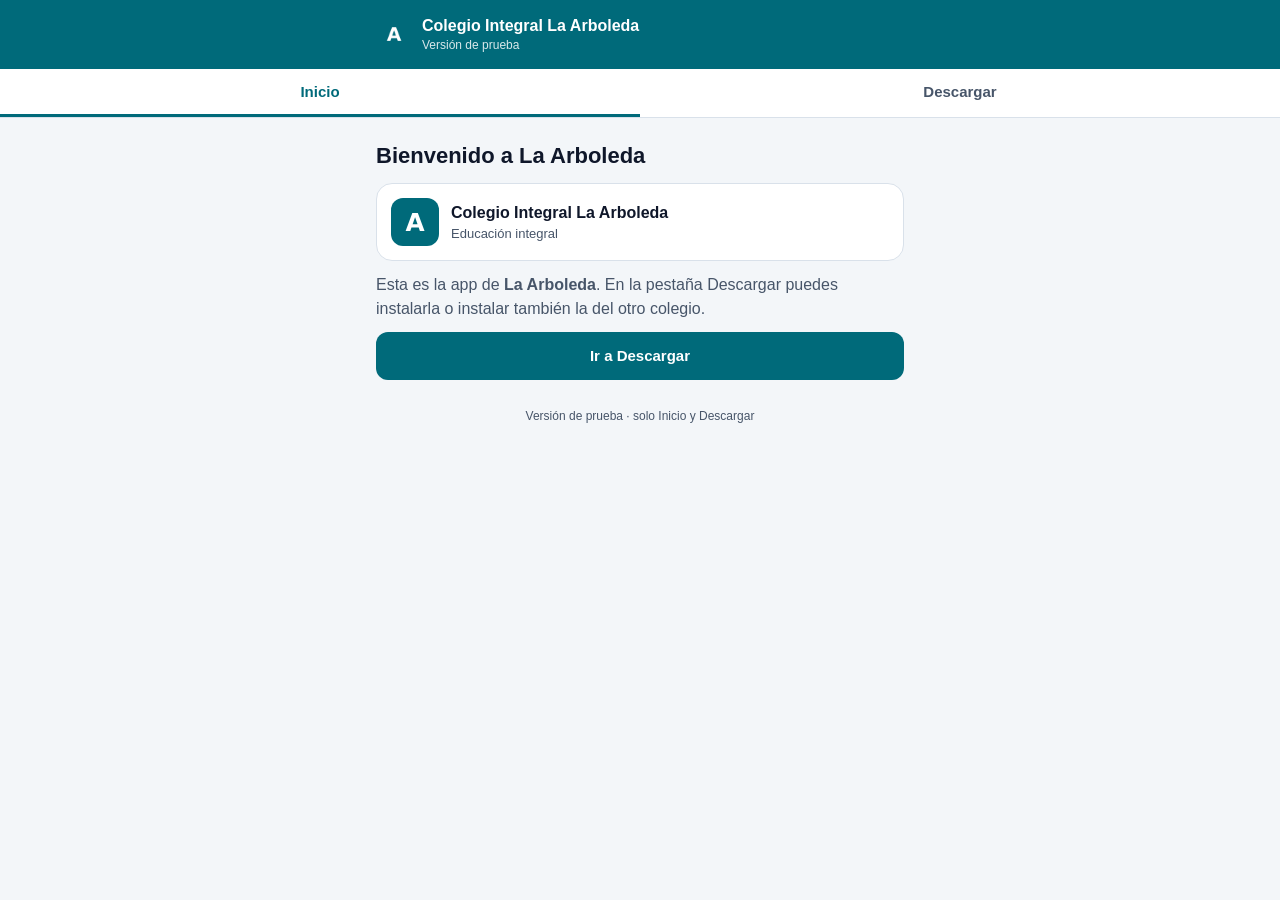
==== commit 223e008b: "Add files via upload" ====
--- a/arboleda/index.html
+++ b/arboleda/index.html
@@ -2,357 +2,31 @@
 <html lang="es">
 <head>
     <meta charset="UTF-8">
-    <meta name="viewport" content="width=device-width, initial-scale=1.0">
+    <meta name="viewport" content="width=device-width, initial-scale=1, viewport-fit=cover">
     <meta name="theme-color" content="#006A7A">
     <meta name="apple-mobile-web-app-capable" content="yes">
     <meta name="mobile-web-app-capable" content="yes">
     <meta name="apple-mobile-web-app-status-bar-style" content="default">
     <meta name="apple-mobile-web-app-title" content="La Arboleda">
     <link rel="manifest" href="manifest.json">
-    <link rel="apple-touch-icon" href="../media/arb.png">
+    <link rel="apple-touch-icon" href="../icons/arboleda-180.png">
+    <link rel="icon" type="image/png" href="../icons/arboleda-192.png">
     <title>Colegio Integral La Arboleda</title>
-    <link rel="stylesheet" href="../shared/css/styles.css?v=1">
-    <script>window.PAGE_CONFIG = { mode: 'app', school: 'arboleda', root: '../' };</script>
-    <script src="../shared/js/config.js?v=1"></script>
+    <link rel="stylesheet" href="../shared/estilos.css?v=1">
 </head>
 <body>
-
-    <!-- ==========================================================================
-         ENCABEZADO PRINCIPAL
-         ========================================================================== -->
-    <header>
-        <div class="banner-top">
-            <div class="container banner-inner">
-                <div class="brand-logo-wrap">
-                    <div class="logos-selector" role="group" aria-label="Seleccionar institución">
-                        <div id="selector-seeds" class="logo-emblem-card is-active" onclick="switchInstitution('seeds')" title="Little Seeds Montessori">
-                            <img src="../media/lit.png" alt="Logo Little Seeds Montessori">
-                        </div>
-                        <div id="selector-arboleda" class="logo-emblem-card" onclick="switchInstitution('arboleda')" title="Colegio Integral La Arboleda">
-                            <img src="../media/arb.png" alt="Logo Colegio Integral La Arboleda">
-                        </div>
-                    </div>
-                </div>
-                <div class="header-brand-info">
-                    <div id="header-brand-title" class="header-title-custom"></div>
-                    <div class="contact-links">
-                        <a href="tel:+50223935249">📞 (502) 2393-5249</a>
-                        <a href="https://wa.me/50258936495" target="_blank" rel="noopener noreferrer">💬 WhatsApp: +502 5893 6495</a>
-                        <a href="mailto:mlittleseeds@gmail.com">✉️ mlittleseeds@gmail.com</a>
-                    </div>
-                </div>
-            </div>
-        </div>
-        <nav class="main-navbar" aria-label="Navegación principal">
-            <ul class="nav-list">
-                <li><button class="nav-btn active" data-tab="inicio" onclick="switchTab('inicio')">Inicio</button></li>
-                <li><button class="nav-btn" data-tab="niveles" onclick="switchTab('niveles')">Niveles</button></li>
-                <li><button class="nav-btn" data-tab="calendario" onclick="switchTab('calendario')">Calendario</button></li>
-                <li><button class="nav-btn" data-tab="modelo" onclick="switchTab('modelo')">Modelo educativo</button></li>
-                <li><button class="nav-btn" data-tab="blog" onclick="switchTab('blog')">Blog</button></li>
-                <li><button class="nav-btn" data-tab="inscripcion" onclick="switchTab('inscripcion')">Inscripción 2027</button></li>
-                <li id="nav-item-app-download"><button id="nav-app-blog-btn" class="nav-btn" type="button" onclick="openAppDownloadModal()" style="color: var(--accent);">📲 Descargar App</button></li>
-            </ul>
-        </nav>
-    </header>
-
-    <!-- ==========================================================================
-         PESTAÑA 1: INICIO
-         ========================================================================== -->
-    <main id="tab-inicio" class="tab-content">
-        <section class="hero-wrapper">
-            <div class="container">
-                <div class="hero-box">
-                    <div id="hero-logo-display" class="hero-logo-showcase"></div>
-                    <div>
-                        <span id="hero-kicker" class="kicker"></span>
-                        <h1 id="hero-title"></h1>
-                        <p id="hero-motto" class="hero-subtitle"></p>
-                        <p id="hero-description" class="hero-desc"></p>
-                        <div id="hero-grades-list" class="hero-grades-pills"></div>
-                        <div class="hero-cta-group">
-                            <button class="btn-main" onclick="switchTab('niveles')">Explorar Niveles y Clases</button>
-                            <button class="btn-outline" onclick="switchTab('inscripcion')">Inscripción 2027</button>
-                            <button class="btn-outline" onclick="document.getElementById('contacto-inicio').scrollIntoView({behavior:'smooth'})">Contactos y Ubicación</button>
-                            <button id="hero-app-blog-btn" type="button" class="btn-outline" onclick="openAppDownloadModal()">📲 Descargar App</button>
-                        </div>
-                    </div>
-                </div>
-            </div>
-        </section>
-
-        <!-- Misión, Visión y Valores -->
-        <section class="page-section">
-            <div class="container">
-                <div class="section-header">
-                    <h2 id="mvv-heading">Identidad Institucional</h2>
-                    <p id="mvv-subheading">Pilares que guían nuestra labor educativa diaria.</p>
-                </div>
-                <div class="grid-3">
-                    <div class="card">
-                        <div class="icon-circle">🧭</div>
-                        <h3>Misión</h3>
-                        <p id="mission-text"></p>
-                    </div>
-                    <div class="card">
-                        <div class="icon-circle">🔭</div>
-                        <h3>Visión</h3>
-                        <p id="vision-text"></p>
-                    </div>
-                    <div class="card">
-                        <div class="icon-circle">💎</div>
-                        <h3>Valores</h3>
-                        <p id="values-text"></p>
-                    </div>
-                </div>
-            </div>
-        </section>
-
-        <!-- Continuidad Educativa -->
-        <section id="bridge-section" class="page-section" style="padding-top: 0;">
-            <div class="container">
-                <div class="bridge-card">
-                    <div style="display: flex; flex-wrap: wrap; justify-content: space-between; align-items: center; gap: 20px;">
-                        <div style="max-width: 720px;">
-                            <span class="kicker" id="bridge-kicker"></span>
-                            <h3 id="bridge-title" style="font-size: 22px; font-weight: 800; margin-bottom: 8px;"></h3>
-                            <p id="bridge-text" style="font-size: 14.5px; color: var(--text-muted);"></p>
-                        </div>
-                        <button id="bridge-btn" class="btn-main" onclick="toggleOtherInstitution()"></button>
-                    </div>
-                </div>
-            </div>
-        </section>
-
-        <!-- Contactos y Ubicación -->
-        <section id="contacto-inicio" class="page-section" style="padding-top: 0;">
-            <div class="container">
-                <div class="section-header">
-                    <h2>Contactos y Ubicación</h2>
-                    <p>Agenda una visita personalizada o comunícate con nuestro equipo de admisiones.</p>
-                </div>
-                <div class="grid-2">
-                    <div class="card">
-                        <div class="icon-circle">📍</div>
-                        <h3>Canales de Atención</h3>
-                        <p id="contact-card-desc" style="margin-bottom: 16px;">Atendemos familias interesadas en <strong>Little Seeds Montessori</strong>.</p>
-                        <div style="display: flex; flex-direction: column; gap: 11px; font-size: 14px;">
-                            <div style="padding: 12px 14px; border-radius: 13px; background: rgba(53, 194, 214, 0.18); border: 2px solid var(--primary);">
-                                <strong>Teléfono:</strong> <a href="tel:+50223935249" style="color: var(--primary); font-weight: 800; text-decoration: none;">(502) 2393-5249</a>
-                            </div>
-                            <div style="padding: 12px 14px; border-radius: 13px; background: rgba(108, 192, 46, 0.18); border: 2px solid var(--secondary);">
-                                <strong>WhatsApp:</strong> <a href="https://wa.me/50258936495" target="_blank" rel="noopener noreferrer" style="color: var(--secondary); font-weight: 800; text-decoration: none;">+502 5893 6495</a>
-                            </div>
-                            <div style="padding: 12px 14px; border-radius: 13px; background: rgba(244, 100, 154, 0.16); border: 2px solid #F4649A;">
-                                <strong>Correo:</strong> <a href="mailto:mlittleseeds@gmail.com" style="color: #BE185D; font-weight: 800; text-decoration: none;">mlittleseeds@gmail.com</a>
-                            </div>
-                            <div style="padding: 12px 14px; border-radius: 13px; background: rgba(255, 208, 21, 0.24); border: 2px solid #F59E0B;">
-                                <strong>Dirección y Horario:</strong> 16 Avenida A 1-05, Sector B1, Ciudad San Cristóbal, Zona 8 de Mixco • Lunes a Viernes de 7:30 a.m. a 3:30 p.m.
-                            </div>
-                        </div>
-                    </div>
-
-                    <div class="map-card">
-                        <div class="map-canvas-wrap">
-                            <div class="map-zoom-controls">
-                                <button type="button" class="zoom-btn" onclick="changeMapZoom(0.25)" title="Acercar">+</button>
-                                <button type="button" class="zoom-btn" onclick="changeMapZoom(-0.25)" title="Alejar">−</button>
-                            </div>
-                            <svg id="campus-map-svg" viewBox="0 0 600 320" width="100%" height="100%" style="transition: transform 0.25s ease; transform-origin: center;">
-                                <rect width="600" height="320" fill="#E8F6F3"></rect>
-                                <path d="M0 105 H600 M0 215 H600 M165 0 V320 M435 0 V320" stroke="#FFFFFF" stroke-width="18"></path>
-                                <path d="M0 105 H600 M0 215 H600 M165 0 V320 M435 0 V320" stroke="#CBD5E1" stroke-width="2" stroke-dasharray="6,6"></path>
-                                <rect x="195" y="128" width="210" height="66" rx="16" fill="#DCFCE7" stroke="#22C55E" stroke-width="2"></rect>
-                                <text x="300" y="155" text-anchor="middle" font-size="11" font-weight="800" fill="#166534">16 Avenida A 1-05, Sector B1</text>
-                                <text x="300" y="172" text-anchor="middle" font-size="10.5" font-weight="700" fill="#15803D">Ciudad San Cristóbal • Zona 8 Mixco</text>
-                                <g transform="translate(300, 118)">
-                                    <circle cx="0" cy="0" r="14" fill="#E83F44" stroke="#FFFFFF" stroke-width="3"></circle>
-                                    <circle cx="0" cy="0" r="5" fill="#FFFFFF"></circle>
-                                </g>
-                            </svg>
-                            <div class="map-overlay-info">
-                                <div>
-                                    <div id="map-inst-label" style="font-size: 13.5px; font-weight: 800;">Little Seeds Montessori</div>
-                                    <span style="font-size: 12px; color: var(--text-muted);">16 Avenida A 1-05, Sector B1, Ciudad San Cristóbal • Tel: (502) 2393-5249</span>
-                                </div>
-                                <button type="button" onclick="copyLocationText()" style="background: rgba(53, 194, 214, 0.22); color: var(--primary); border: 2px solid var(--primary); border-radius: 10px; padding: 7px 13px; font-size: 12px; font-weight: 800; cursor: pointer;">Copiar</button>
-                            </div>
-                        </div>
-                        <div class="map-external-actions">
-                            <a href="https://maps.app.goo.gl/GEagU6GSPFqQ9hMEA" target="_blank" rel="noopener noreferrer" class="btn-maps-ext" style="background: #1D8FE1;">Google Maps</a>
-                            <a href="https://waze.com/ul/h9fxe4ckee" target="_blank" rel="noopener noreferrer" class="btn-maps-ext" style="background: #006A7A;">Waze</a>
-                        </div>
-                    </div>
-                </div>
-            </div>
-        </section>
+    <header class="top"><div class="wrap" id="brand"></div></header>
+    <nav class="tabs" aria-label="Secciones">
+        <button type="button" data-val="inicio" class="on">Inicio</button>
+        <button type="button" data-val="descargar">Descargar</button>
+    </nav>
+    <main class="wrap">
+        <section id="inicio"></section>
+        <section id="descargar" hidden></section>
+        <p class="foot">Versión de prueba · solo Inicio y Descargar</p>
     </main>
-
-    <!-- ==========================================================================
-         PESTAÑA 2: NIVELES
-         ========================================================================== -->
-    <section id="tab-niveles" class="tab-content page-section hidden">
-        <div class="container">
-            <div class="section-header">
-                <h2 id="niveles-heading"></h2>
-                <p id="niveles-subheading"></p>
-            </div>
-            <div id="levels-cards-grid"></div>
-            <div class="areas-panel" style="margin-top: 28px;">
-                <h3 id="areas-heading" style="font-size: 20px; font-weight: 800;"></h3>
-                <p id="areas-subheading" style="font-size: 14px; color: var(--text-muted); margin-top: 4px;"></p>
-                <div id="areas-badges-list" class="areas-list"></div>
-            </div>
-        </div>
-    </section>
-
-    <!-- ==========================================================================
-         PESTAÑA 3: CALENDARIO (SINCRONIZACIÓN EN VIVO CON GOOGLE CALENDAR)
-         ========================================================================== -->
-    <section id="tab-calendario" class="tab-content page-section hidden">
-        <div class="container">
-            <div class="section-header">
-                <span class="kicker">Ciclo Escolar 2027</span>
-                <h2 id="cal-heading"></h2>
-                <p>Consulta las actividades académicas, culturales y familiares programadas.</p>
-            </div>
-            <div class="filter-bar">
-                <button class="filter-chip active" data-trim="all" onclick="filterCalendar('all')">Todos</button>
-                <button class="filter-chip" data-trim="T1" onclick="filterCalendar('T1')">Trimestre I</button>
-                <button class="filter-chip" data-trim="T2" onclick="filterCalendar('T2')">Trimestre II</button>
-                <button class="filter-chip" data-trim="T3" onclick="filterCalendar('T3')">Trimestre III</button>
-            </div>
-            <div id="cal-sync-status" style="text-align: center; font-size: 12.5px; font-weight: 700; color: var(--text-muted); margin-bottom: 18px;"></div>
-            <div id="calendar-events-grid" class="grid-3"></div>
-        </div>
-    </section>
-
-    <!-- ==========================================================================
-         PESTAÑA 4: MODELO EDUCATIVO
-         ========================================================================== -->
-    <section id="tab-modelo" class="tab-content page-section hidden">
-        <div class="container">
-            <div class="modelo-banner">
-                <h2 id="modelo-banner-title"></h2>
-                <p id="modelo-banner-desc"></p>
-            </div>
-            <div id="modelo-pillars-grid" class="grid-3"></div>
-        </div>
-    </section>
-
-    <!-- ==========================================================================
-         PESTAÑA 5: BLOG
-         ========================================================================== -->
-    <section id="tab-blog" class="tab-content page-section hidden">
-        <div class="container">
-            <div class="section-header">
-                <span class="kicker">Comunidad y Familia</span>
-                <div id="blog-title" style="font-size: 29px; font-weight: 800; line-height: 1.22; display: flex; align-items: center; justify-content: center; gap: 8px; flex-wrap: wrap;"></div>
-                <p class="subtitle-text">Orientación pedagógica y consejos prácticos elaborados por nuestro equipo docente.</p>
-                <div style="margin-top: 14px;">
-                    <button id="blog-app-download-btn" type="button" class="btn-main" onclick="openAppDownloadModal()" style="padding: 10px 20px; font-size: 13.5px;">
-                        📲 Descargar App Web
-                    </button>
-                </div>
-            </div>
-            <div id="blog-filter-bar" class="filter-bar"></div>
-            <div id="blog-posts-grid" class="grid-3"></div>
-        </div>
-    </section>
-
-    <!-- Modal universal (Blog, Niveles, Áreas y Eventos del Calendario) -->
-    <div id="blog-modal" class="modal-backdrop hidden" onclick="if(event.target===this) closeBlogModal()">
-        <div class="modal-card">
-            <span id="modal-tag" class="blog-tag"></span>
-            <h3 id="modal-title" style="font-size: 22px; font-weight: 800; margin-bottom: 14px;"></h3>
-            <div id="modal-body"></div>
-            <button id="modal-close-btn" class="btn-main" style="margin-top: 18px;" onclick="closeBlogModal()">Cerrar</button>
-        </div>
-    </div>
-
-    <!-- ==========================================================================
-         PESTAÑA 6: INSCRIPCIÓN 2027
-         ========================================================================== -->
-    <section id="tab-inscripcion" class="tab-content page-section hidden">
-        <div class="container" style="max-width: 820px;">
-            <div class="section-header">
-                <h2>Admisiones e Inscripción 2027</h2>
-                <p>Completa la solicitud en línea para agendar una entrevista y recorrido guiado.</p>
-            </div>
-            <div class="card">
-                <form id="admission-form" onsubmit="submitAdmissionForm(event)">
-                    <div class="form-grid">
-                        <div class="form-group">
-                            <label for="form-inst">Institución de interés</label>
-                            <select id="form-inst" class="input-box" onchange="updateFormGradeOptions()">
-                                <option value="seeds">Little Seeds Montessori</option>
-                                <option value="arboleda">Colegio Integral La Arboleda</option>
-                            </select>
-                        </div>
-                        <div class="form-group">
-                            <label for="form-grade">Grado / Nivel 2027</label>
-                            <select id="form-grade" class="input-box"></select>
-                        </div>
-                        <div class="form-group">
-                            <label for="form-student">Nombre completo del estudiante</label>
-                            <input type="text" id="form-student" class="input-box" required placeholder="Ej. Sofía Morales">
-                        </div>
-                        <div class="form-group">
-                            <label for="form-parent">Nombre del padre, madre o encargado</label>
-                            <input type="text" id="form-parent" class="input-box" required placeholder="Ej. Ana Lucía de Morales">
-                        </div>
-                        <div class="form-group">
-                            <label for="form-phone">Teléfono / WhatsApp</label>
-                            <input type="tel" id="form-phone" class="input-box" required placeholder="Ej. 5555-1234">
-                        </div>
-                        <div class="form-group">
-                            <label for="form-email">Correo electrónico</label>
-                            <input type="email" id="form-email" class="input-box" required placeholder="familia@correo.com">
-                        </div>
-                        <div class="form-group full">
-                            <label for="form-notes">Comentarios o consulta adicional (opcional)</label>
-                            <textarea id="form-notes" class="input-box" rows="3" placeholder="Indícanos si deseas horario extendido o consulta pedagógica..."></textarea>
-                        </div>
-                    </div>
-                    <div style="margin-top: 20px; display: flex; flex-wrap: wrap; gap: 12px; align-items: center;">
-                        <button type="submit" class="btn-main">Enviar Solicitud 2027</button>
-                        <span id="form-feedback" style="font-size: 13.5px; font-weight: 800; color: var(--secondary);"></span>
-                    </div>
-                </form>
-            </div>
-        </div>
-    </section>
-
-    <!-- ==========================================================================
-         MODAL DE DESCARGA APP WEB COMPLETA (ANDROID E IOS POR COLEGIO)
-         ========================================================================== -->
-    <div id="app-download-modal" class="hidden" onclick="if(event.target===this) closeAppDownloadModal()">
-        <div class="app-download-card">
-            <button type="button" onclick="closeAppDownloadModal()" aria-label="Cerrar" style="position: absolute; top: 14px; right: 14px; width: 34px; height: 34px; border-radius: 999px; border: none; background: #f1f5f9; font-weight: 800; cursor: pointer;">
-                ✕
-            </button>
-            <div id="app-download-body"></div>
-        </div>
-    </div>
-
-    <div id="appToast" class="toast-notice hidden"></div>
-
-    <footer>
-        <div class="container footer-grid">
-            <div>
-                <div id="footer-brand-name" style="font-size: 16px; font-weight: 900; color: #FFFFFF;">Little Seeds Montessori &amp; Colegio Integral La Arboleda</div>
-                <div style="font-size: 13px; color: #CBD5E1; margin-top: 4px;">16 Avenida A 1-05, Sector B1, Ciudad San Cristóbal, Zona 8 de Mixco • © 2027</div>
-            </div>
-            <div class="footer-links">
-                <a href="tel:+50223935249">📞 (502) 2393-5249</a>
-                <a href="https://wa.me/50258936495" target="_blank" rel="noopener noreferrer">💬 WhatsApp: +502 5893 6495</a>
-                <a href="mailto:mlittleseeds@gmail.com">✉️ mlittleseeds@gmail.com</a>
-            </div>
-        </div>
-    </footer>
-
-    <script src="../little/data.js?v=1"></script>
-    <script src="../arboleda/data.js?v=1"></script>
-    <script src="../shared/js/app.js?v=1"></script>
+    <div id="toast" role="status"></div>
+    <script>window.PAGE_CONFIG = { mode: 'app', school: 'arboleda', root: '../' };</script>
+    <script src="../shared/app.js?v=1"></script>
 </body>
 </html>
--- a/shared/estilos.css
+++ b/shared/estilos.css
@@ -0,0 +1,50 @@
+/* shared/estilos.css - Estilos mínimos de la versión de prueba (sin animaciones) */
+:root { --brand: #1f3a4d; --bg: #f3f6f9; --card: #ffffff; --text: #0f172a; --muted: #475569; --line: #d9e1ea; }
+* { box-sizing: border-box; }
+html { -webkit-text-size-adjust: 100%; }
+body {
+    margin: 0; background: var(--bg); color: var(--text);
+    font-family: -apple-system, BlinkMacSystemFont, "Segoe UI", Roboto, Helvetica, Arial, sans-serif;
+    line-height: 1.45;
+    padding: env(safe-area-inset-top, 0px) env(safe-area-inset-right, 0px) env(safe-area-inset-bottom, 0px) env(safe-area-inset-left, 0px);
+}
+.wrap { max-width: 560px; margin: 0 auto; padding: 0 16px 40px; }
+.top { background: var(--brand); color: #fff; padding: 14px 16px; }
+.top .wrap { padding-bottom: 0; display: flex; align-items: center; gap: 10px; }
+.top img { width: 36px; height: 36px; border-radius: 9px; display: block; }
+.top b { font-size: 16px; }
+.top small { display: block; opacity: .85; font-size: 12px; }
+.tabs { display: flex; background: #fff; border-bottom: 1px solid var(--line); position: sticky; top: 0; }
+.tabs button { flex: 1; min-height: 48px; border: 0; background: none; font-size: 15px; font-weight: 700; color: var(--muted); border-bottom: 3px solid transparent; cursor: pointer; }
+.tabs button.on { color: var(--brand); border-bottom-color: var(--brand); }
+h1 { font-size: 22px; margin: 22px 0 6px; }
+h2 { font-size: 19px; margin: 22px 0 6px; }
+p { margin: 6px 0 12px; color: var(--muted); }
+.card, .panel, .opt { background: var(--card); border: 1px solid var(--line); border-radius: 16px; padding: 14px; margin: 12px 0; }
+.row { display: flex; align-items: center; gap: 12px; }
+.row img { width: 48px; height: 48px; border-radius: 12px; flex: none; }
+.row small { display: block; color: var(--muted); font-size: 13px; }
+.btn { display: block; width: 100%; min-height: 48px; padding: 12px 14px; margin-top: 10px; border: 0; border-radius: 12px; background: var(--c, var(--brand)); color: #fff; font-size: 15px; font-weight: 700; text-align: center; text-decoration: none; cursor: pointer; }
+.btn.ghost { background: #fff; color: var(--text); border: 1px solid var(--line); }
+.opts { display: grid; gap: 10px; margin: 10px 0 4px; }
+.opt { display: flex; align-items: center; gap: 12px; width: 100%; margin: 0; text-align: left; font: inherit; color: inherit; cursor: pointer; border-width: 2px; }
+.opt[aria-pressed="true"] { border-color: var(--brand); background: #eef6ff; }
+.opt .imgs { display: flex; flex: none; }
+.opt img { width: 40px; height: 40px; border-radius: 10px; }
+.opt .imgs img + img { margin-left: -8px; border: 2px solid #fff; }
+.opt b { display: block; font-size: 15px; }
+.opt span { color: var(--muted); font-size: 13px; }
+.seg { display: flex; gap: 6px; margin: 8px 0; }
+.seg button { flex: 1; min-height: 42px; border: 1px solid var(--line); background: #fff; border-radius: 10px; font-size: 14px; font-weight: 700; cursor: pointer; color: var(--muted); }
+.seg button[aria-pressed="true"] { background: var(--brand); color: #fff; border-color: var(--brand); }
+.panel { border-left: 6px solid var(--c); }
+.ok { color: #166534; font-weight: 700; }
+.warn { background: #fff7ed; border: 1px solid #fdba74; color: #9a3412; border-radius: 10px; padding: 10px; font-size: 14px; margin: 10px 0; }
+ol { padding-left: 20px; margin: 10px 0; }
+li { margin: 6px 0; }
+.urlbox { width: 100%; padding: 10px; border: 1px solid var(--line); border-radius: 10px; font-size: 13px; background: #f8fafc; word-break: break-all; }
+.small { font-size: 13px; color: var(--muted); }
+.foot { text-align: center; color: var(--muted); font-size: 12px; margin-top: 28px; }
+.linklike { background: none; border: 0; padding: 0; color: var(--brand); font: inherit; font-weight: 700; text-decoration: underline; cursor: pointer; }
+#toast { position: fixed; left: 50%; bottom: calc(20px + env(safe-area-inset-bottom, 0px)); transform: translateX(-50%); background: #0f172a; color: #fff; padding: 10px 16px; border-radius: 12px; font-size: 14px; max-width: 90%; display: none; z-index: 10; }
+[hidden] { display: none !important; }
